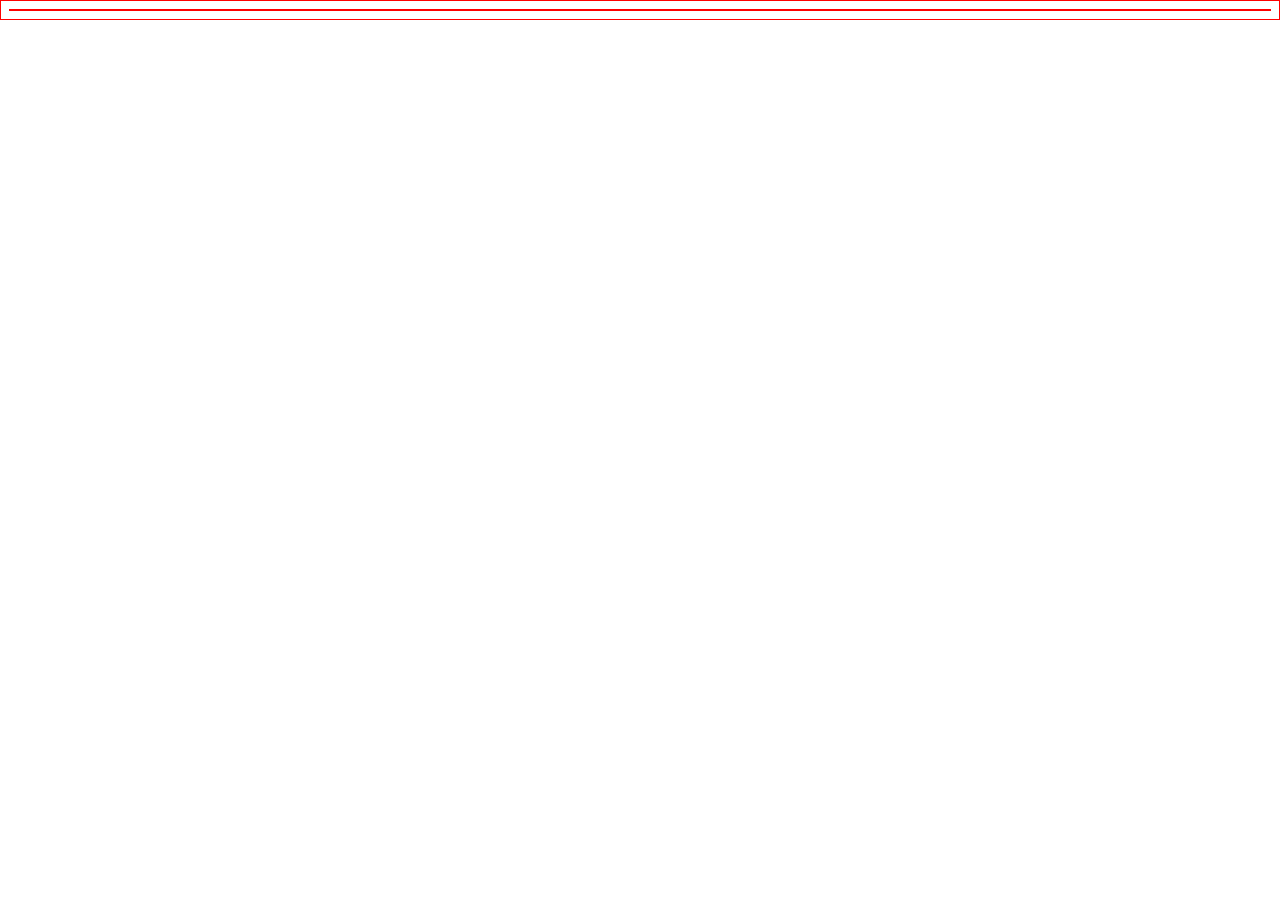
==== index.html @ 3f895303 "First commit, Set .row and .col-1 - .col-12 classes" ====
<!DOCTYPE html>
<html>
  <head>
    <meta charset="utf-8">
    <meta name="viewport" content="width=device-width, initial-scale=1.0">
    <meta name="author" content="Marios Sofokleous">
    <title>Simple Flexbox Grid</title>
    <link rel="stylesheet" href="normalize.css">
    <link rel="stylesheet" href="grid.css">
  </head>
  <body>
---- grid.css ----
/* Set borders to see where elements are on the screen */
* {
  border: 1px solid red !important;
}

* {
  /*
   * The flex-basis/height property includes content, padding, and border. This makes
   * things more predictable. No matter how you tweak the padding and border
   * sizes, the size of the box will always stay the same.
   */
  box-sizing: border-box;
}

.row {
  display: flex;
}

/* 1/12 of the page flex-basis */
.col-1 {
  flex-basis: 8.33%;
  padding: 0.5rem;
}

/* 2/12 of the page flex-basis */
.col-2 {
  flex-basis: 16.66%;
  padding: 0.5rem;
}

.col-3 {
  flex-basis: 25%;
  padding: 0.5rem;
}

.col-4 {
  flex-basis: 33.33%;
  padding: 0.5rem;
}

.col-5 {
  flex-basis: 41.66%;
  padding: 0.5rem;
}

.col-6 {
  flex-basis: 50%;
  padding: 0.5rem;
}

.col-7 {
  flex-basis: 58.33%;
  padding: 0.5rem;
}

.col-8 {
  flex-basis: 66.66%;
  padding: 0.5rem;
}

.col-9 {
  flex-basis: 75%;
  padding: 0.5rem;
}

.col-10 {
  flex-basis: 83.33%;
  padding: 0.5rem;
}

.col-11 {
  flex-basis: 91.66%;
  padding: 0.5rem;
}

.col-12 {
  flex-basis: 100%;
  padding: 0.5rem;
}
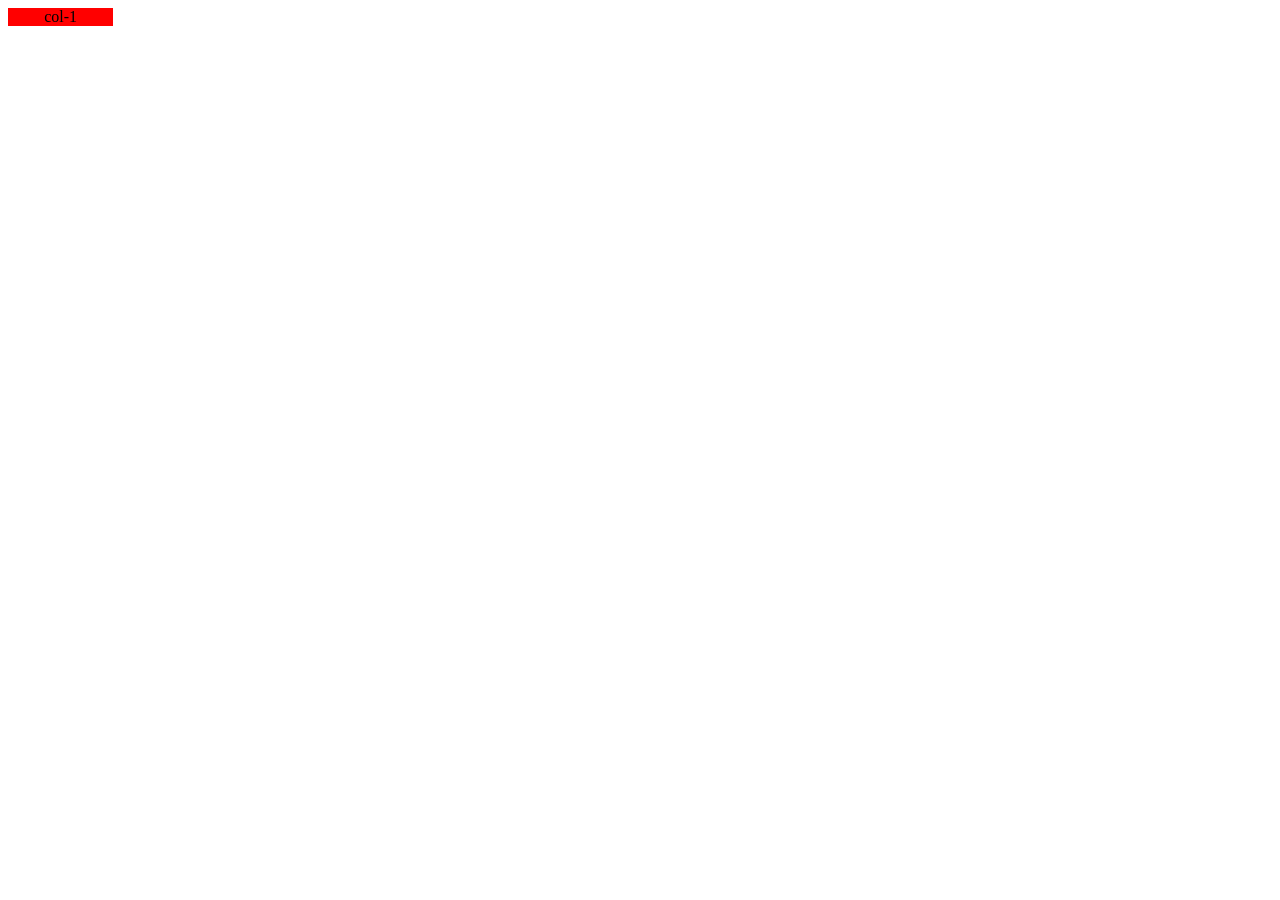
==== commit 88e65f2d: "Add bg color to .col-1 - .col-12" ====
--- a/index.html
+++ b/index.html
@@ -9,3 +9,8 @@
     <link rel="stylesheet" href="grid.css">
   </head>
   <body>
+    <div class="row">
+      <div class="col-1">col-1</div>
+    </div>
+  </body>
+
--- a/grid.css
+++ b/grid.css
@@ -1,11 +1,6 @@
-/* Set borders to see where elements are on the screen */
-* {
-  border: 1px solid red !important;
-}
-
 * {
   /*
-   * The flex-basis/height property includes content, padding, and border. This makes
+   * The width/height property includes content, padding, and border. This makes
    * things more predictable. No matter how you tweak the padding and border
    * sizes, the size of the box will always stay the same.
    */
@@ -16,66 +11,59 @@
   display: flex;
 }
 
-/* 1/12 of the page flex-basis */
+/* 1/12 of the page width */
 .col-1 {
   flex-basis: 8.33%;
-  padding: 0.5rem;
 }
 
-/* 2/12 of the page flex-basis */
+/* 2/12 of the page width */
 .col-2 {
   flex-basis: 16.66%;
-  padding: 0.5rem;
 }
 
 .col-3 {
   flex-basis: 25%;
-  padding: 0.5rem;
 }
 
 .col-4 {
   flex-basis: 33.33%;
-  padding: 0.5rem;
 }
 
 .col-5 {
   flex-basis: 41.66%;
-  padding: 0.5rem;
 }
 
 .col-6 {
   flex-basis: 50%;
-  padding: 0.5rem;
 }
 
 .col-7 {
   flex-basis: 58.33%;
-  padding: 0.5rem;
 }
 
 .col-8 {
   flex-basis: 66.66%;
-  padding: 0.5rem;
 }
 
 .col-9 {
   flex-basis: 75%;
-  padding: 0.5rem;
 }
 
 .col-10 {
   flex-basis: 83.33%;
-  padding: 0.5rem;
 }
 
 .col-11 {
   flex-basis: 91.66%;
-  padding: 0.5rem;
 }
 
 .col-12 {
   flex-basis: 100%;
-  padding: 0.5rem;
 }
 
+.col-1, .col-2, .col-3, .col-4, .col-5, .col-6, .col-7, .col-8, .col-9, .col-10,
+.col-11, .col-12 {
+  background-color: red;
+  text-align: center;
+}
 
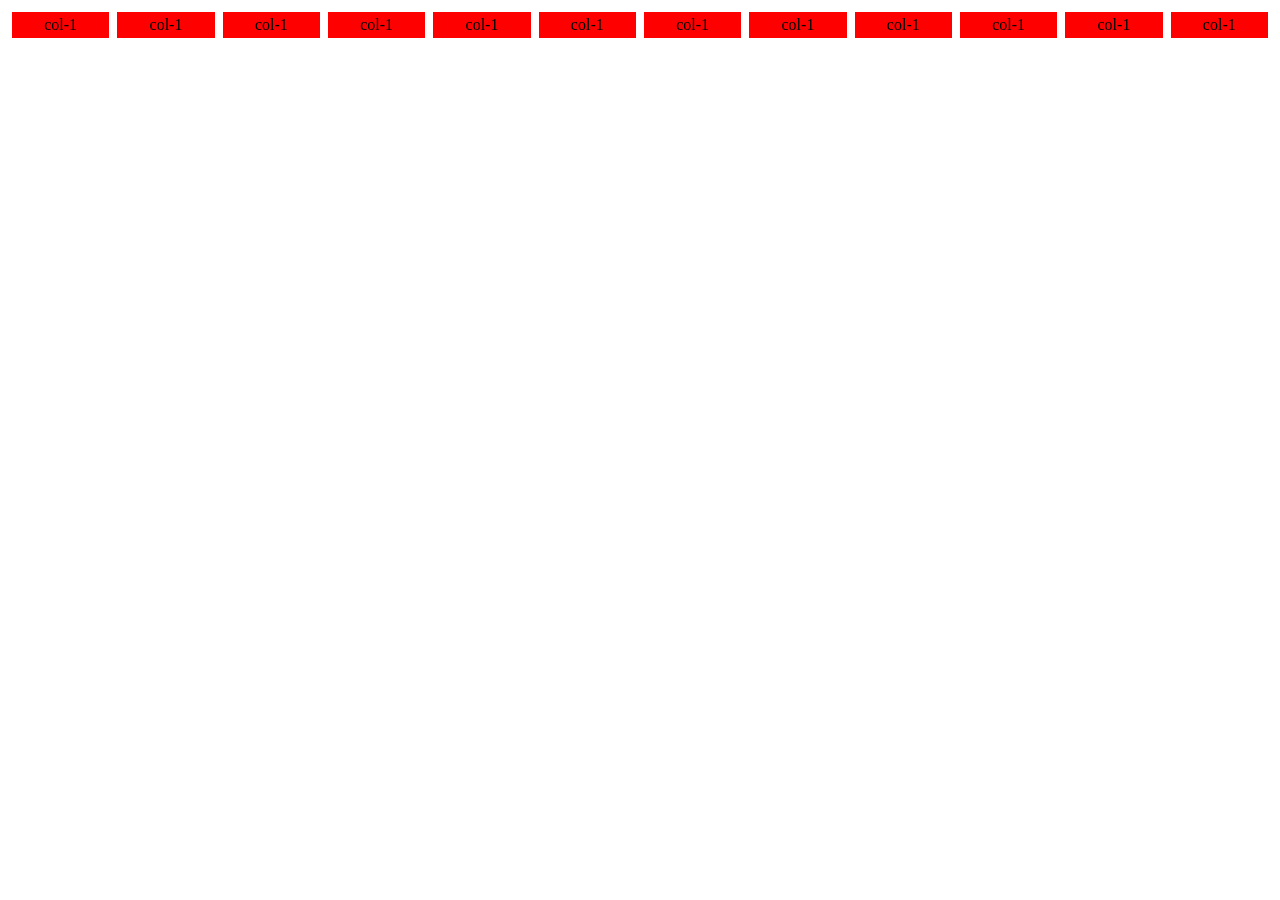
==== commit a0f61c06: "Add padding and margin to .col-1 - .col-12" ====
--- a/index.html
+++ b/index.html
@@ -11,6 +11,17 @@
   <body>
     <div class="row">
       <div class="col-1">col-1</div>
+      <div class="col-1">col-1</div>
+      <div class="col-1">col-1</div>
+      <div class="col-1">col-1</div>
+      <div class="col-1">col-1</div>
+      <div class="col-1">col-1</div>
+      <div class="col-1">col-1</div>
+      <div class="col-1">col-1</div>
+      <div class="col-1">col-1</div>
+      <div class="col-1">col-1</div>
+      <div class="col-1">col-1</div>
+      <div class="col-1">col-1</div>
     </div>
   </body>
 
--- a/grid.css
+++ b/grid.css
@@ -1,10 +1,11 @@
-* {
+html {
   /*
    * The width/height property includes content, padding, and border. This makes
    * things more predictable. No matter how you tweak the padding and border
    * sizes, the size of the box will always stay the same.
    */
   box-sizing: border-box;
+  font-size: 16px;
 }
 
 .row {
@@ -65,5 +66,6 @@
 .col-11, .col-12 {
   background-color: red;
   text-align: center;
-}
-
+  padding: 0.25rem;
+  margin: 0.25rem;
+}
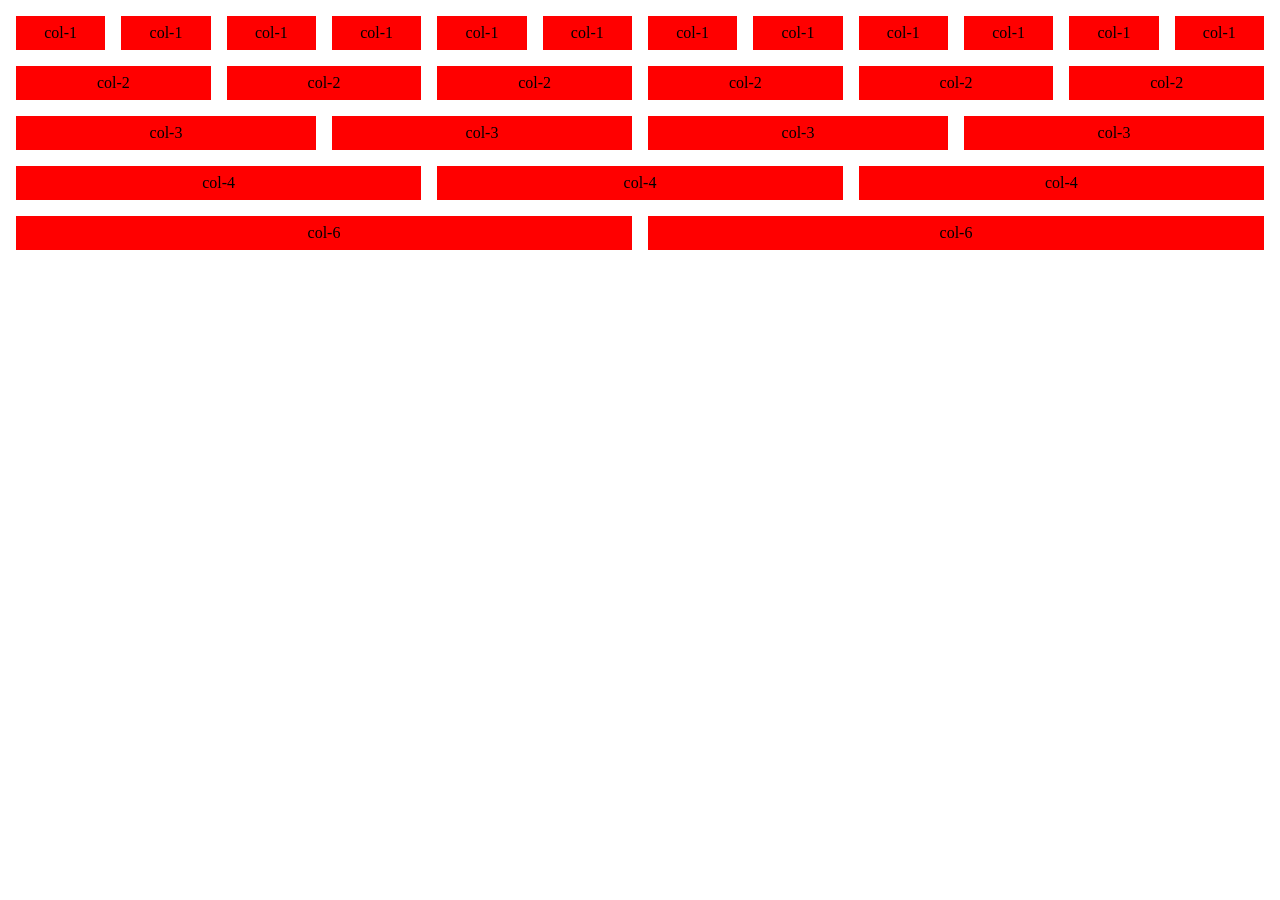
==== commit 11a79c68: "Change padding and margin to .col-1 - .col-12, Start grid showcase" ====
--- a/index.html
+++ b/index.html
@@ -23,5 +23,41 @@
       <div class="col-1">col-1</div>
       <div class="col-1">col-1</div>
     </div>
+    <div class="row">
+      <div class="col-2">col-2</div>
+      <div class="col-2">col-2</div>
+      <div class="col-2">col-2</div>
+      <div class="col-2">col-2</div>
+      <div class="col-2">col-2</div>
+      <div class="col-2">col-2</div>
+    </div>
+    <div class="row">
+      <div class="col-3">col-3</div>
+      <div class="col-3">col-3</div>
+      <div class="col-3">col-3</div>
+      <div class="col-3">col-3</div>
+    </div>
+    <div class="row">
+      <div class="col-4">col-4</div>
+      <div class="col-4">col-4</div>
+      <div class="col-4">col-4</div>
+    </div>
+    <div class="row">
+      <div class="col-6">col-6</div>
+      <div class="col-6">col-6</div>
+    </div>
+
+
+
+
+
+
+
+
+
+
+
+
+
   </body>
 
--- a/grid.css
+++ b/grid.css
@@ -66,6 +66,6 @@
 .col-11, .col-12 {
   background-color: red;
   text-align: center;
-  padding: 0.25rem;
-  margin: 0.25rem;
+  padding: 0.5rem;
+  margin: 0.5rem;
 }
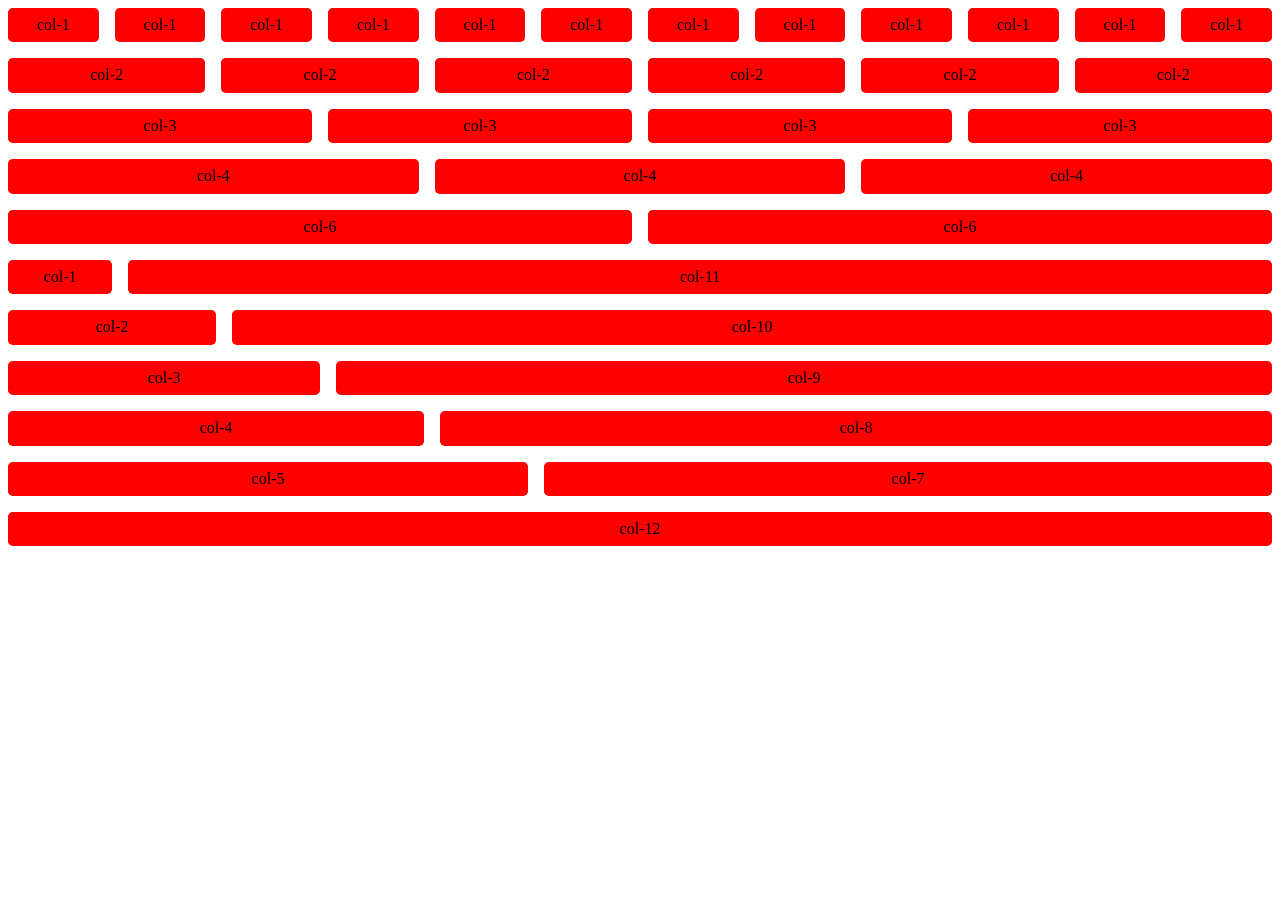
==== commit 63e9c0f6: "Finish grid showcase, Set box model to border-box, Set html and body height to 100%" ====
--- a/index.html
+++ b/index.html
@@ -46,18 +46,28 @@
       <div class="col-6">col-6</div>
       <div class="col-6">col-6</div>
     </div>
-
-
-
-
-
-
-
-
-
-
-
-
-
+    <div class="row">
+      <div class="col-1">col-1</div>
+      <div class="col-11">col-11</div>
+    </div>
+    <div class="row">
+      <div class="col-2">col-2</div>
+      <div class="col-10">col-10</div>
+    </div>
+    <div class="row">
+      <div class="col-3">col-3</div>
+      <div class="col-9">col-9</div>
+    </div>
+    <div class="row">
+      <div class="col-4">col-4</div>
+      <div class="col-8">col-8</div>
+    </div>
+    <div class="row">
+      <div class="col-5">col-5</div>
+      <div class="col-7">col-7</div>
+    </div>
+    <div class="row">
+      <div class="col-12">col-12</div>
+    </div>
   </body>
-
+</html>
--- a/grid.css
+++ b/grid.css
@@ -6,6 +6,16 @@
    */
   box-sizing: border-box;
   font-size: 16px;
+}
+
+html, body {
+  height: 100%;
+}
+
+*,
+*::before,
+*::after {
+  box-sizing: inherit;
 }
 
 .row {
@@ -64,6 +74,7 @@
 
 .col-1, .col-2, .col-3, .col-4, .col-5, .col-6, .col-7, .col-8, .col-9, .col-10,
 .col-11, .col-12 {
+  border-radius: .3rem;
   background-color: red;
   text-align: center;
   padding: 0.5rem;
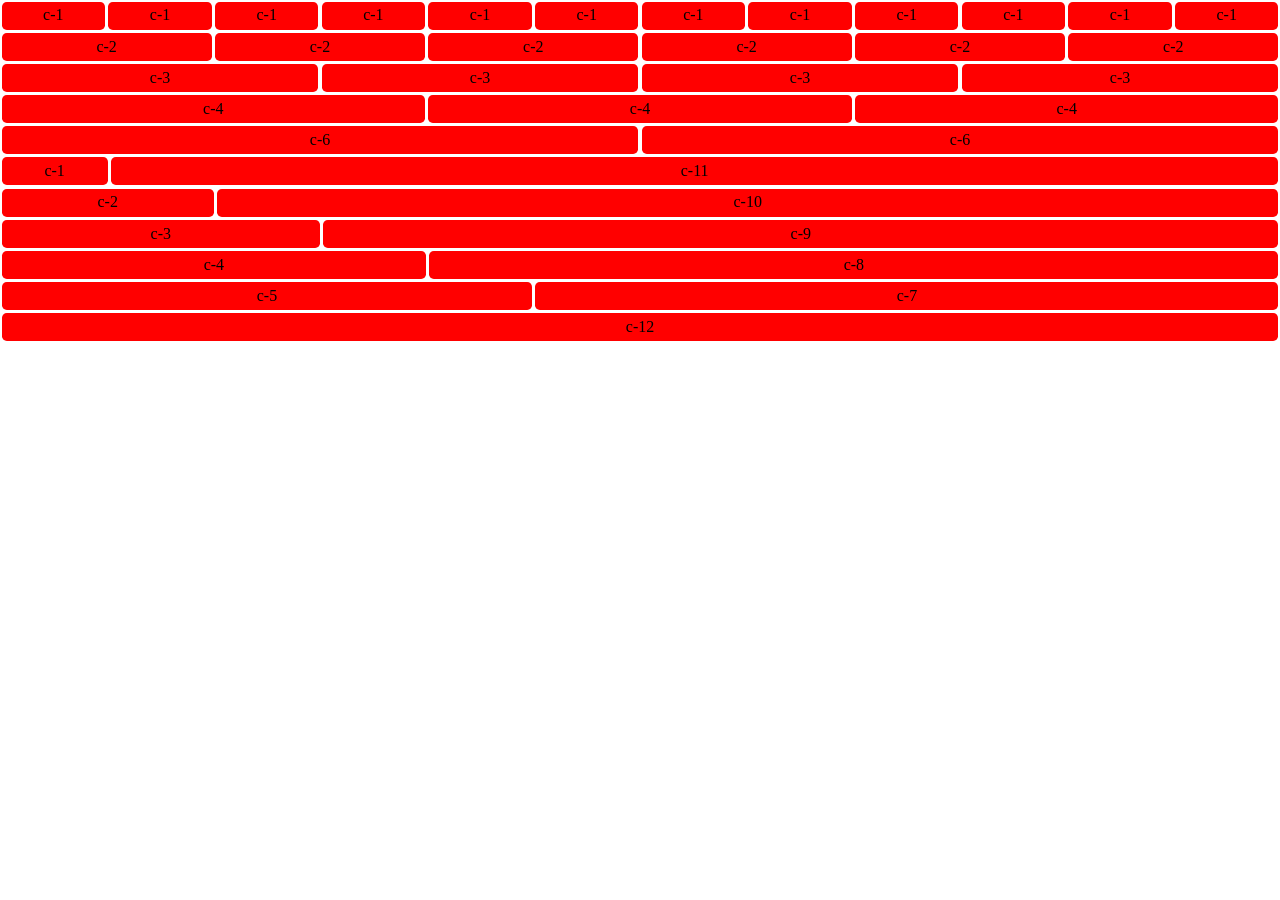
==== commit 6357c7c3: "Changes to grid.css" ====
--- a/index.html
+++ b/index.html
@@ -10,64 +10,64 @@
   </head>
   <body>
     <div class="row">
-      <div class="col-1">col-1</div>
-      <div class="col-1">col-1</div>
-      <div class="col-1">col-1</div>
-      <div class="col-1">col-1</div>
-      <div class="col-1">col-1</div>
-      <div class="col-1">col-1</div>
-      <div class="col-1">col-1</div>
-      <div class="col-1">col-1</div>
-      <div class="col-1">col-1</div>
-      <div class="col-1">col-1</div>
-      <div class="col-1">col-1</div>
-      <div class="col-1">col-1</div>
+      <div class="c-1">c-1</div>
+      <div class="c-1">c-1</div>
+      <div class="c-1">c-1</div>
+      <div class="c-1">c-1</div>
+      <div class="c-1">c-1</div>
+      <div class="c-1">c-1</div>
+      <div class="c-1">c-1</div>
+      <div class="c-1">c-1</div>
+      <div class="c-1">c-1</div>
+      <div class="c-1">c-1</div>
+      <div class="c-1">c-1</div>
+      <div class="c-1">c-1</div>
     </div>
     <div class="row">
-      <div class="col-2">col-2</div>
-      <div class="col-2">col-2</div>
-      <div class="col-2">col-2</div>
-      <div class="col-2">col-2</div>
-      <div class="col-2">col-2</div>
-      <div class="col-2">col-2</div>
+      <div class="c-2">c-2</div>
+      <div class="c-2">c-2</div>
+      <div class="c-2">c-2</div>
+      <div class="c-2">c-2</div>
+      <div class="c-2">c-2</div>
+      <div class="c-2">c-2</div>
     </div>
     <div class="row">
-      <div class="col-3">col-3</div>
-      <div class="col-3">col-3</div>
-      <div class="col-3">col-3</div>
-      <div class="col-3">col-3</div>
+      <div class="c-3">c-3</div>
+      <div class="c-3">c-3</div>
+      <div class="c-3">c-3</div>
+      <div class="c-3">c-3</div>
     </div>
     <div class="row">
-      <div class="col-4">col-4</div>
-      <div class="col-4">col-4</div>
-      <div class="col-4">col-4</div>
+      <div class="c-4">c-4</div>
+      <div class="c-4">c-4</div>
+      <div class="c-4">c-4</div>
     </div>
     <div class="row">
-      <div class="col-6">col-6</div>
-      <div class="col-6">col-6</div>
+      <div class="c-6">c-6</div>
+      <div class="c-6">c-6</div>
     </div>
     <div class="row">
-      <div class="col-1">col-1</div>
-      <div class="col-11">col-11</div>
+      <div class="c-1">c-1</div>
+      <div class="c-11">c-11</div>
     </div>
     <div class="row">
-      <div class="col-2">col-2</div>
-      <div class="col-10">col-10</div>
+      <div class="c-2">c-2</div>
+      <div class="c-10">c-10</div>
     </div>
     <div class="row">
-      <div class="col-3">col-3</div>
-      <div class="col-9">col-9</div>
+      <div class="c-3">c-3</div>
+      <div class="c-9">c-9</div>
     </div>
     <div class="row">
-      <div class="col-4">col-4</div>
-      <div class="col-8">col-8</div>
+      <div class="c-4">c-4</div>
+      <div class="c-8">c-8</div>
     </div>
     <div class="row">
-      <div class="col-5">col-5</div>
-      <div class="col-7">col-7</div>
+      <div class="c-5">c-5</div>
+      <div class="c-7">c-7</div>
     </div>
     <div class="row">
-      <div class="col-12">col-12</div>
+      <div class="c-12">c-12</div>
     </div>
   </body>
 </html>
--- a/grid.css
+++ b/grid.css
@@ -1,82 +1,49 @@
+/*
+ * Make sure that the padding and border are included in the total width and
+ * height of the elements.
+ */
+* {
+  box-sizing: border-box;
+}
+
 html {
-  /*
-   * The width/height property includes content, padding, and border. This makes
-   * things more predictable. No matter how you tweak the padding and border
-   * sizes, the size of the box will always stay the same.
-   */
-  box-sizing: border-box;
   font-size: 16px;
 }
 
 html, body {
   height: 100%;
-}
-
-*,
-*::before,
-*::after {
-  box-sizing: inherit;
+  max-width: 100%;
 }
 
 .row {
   display: flex;
+  flex-direction: column; /* Mobile-first design */
 }
 
-/* 1/12 of the page width */
-.col-1 {
-  flex-basis: 8.33%;
-}
-
-/* 2/12 of the page width */
-.col-2 {
-  flex-basis: 16.66%;
-}
-
-.col-3 {
-  flex-basis: 25%;
-}
-
-.col-4 {
-  flex-basis: 33.33%;
-}
-
-.col-5 {
-  flex-basis: 41.66%;
-}
-
-.col-6 {
-  flex-basis: 50%;
-}
-
-.col-7 {
-  flex-basis: 58.33%;
-}
-
-.col-8 {
-  flex-basis: 66.66%;
-}
-
-.col-9 {
-  flex-basis: 75%;
-}
-
-.col-10 {
-  flex-basis: 83.33%;
-}
-
-.col-11 {
-  flex-basis: 91.66%;
-}
-
-.col-12 {
-  flex-basis: 100%;
-}
-
-.col-1, .col-2, .col-3, .col-4, .col-5, .col-6, .col-7, .col-8, .col-9, .col-10,
-.col-11, .col-12 {
+[class*="c-"] {
+  width: 100%; /* Mobile-first design */
   border-radius: .3rem;
   background-color: red;
   text-align: center;
-  padding: 0.5rem;
-  margin: 0.5rem;
+  margin: 0.1rem;
+  padding: 0.3rem;
+}
+
+/* For viewport widths greater than 425px */
+@media screen and (min-width: 425px) {
+  .row {
+    flex-direction: row;
+  }
+  .c-1 {width: 8.33%;} /* 1/12 of viewport width */
+  .c-2 {width: 16.66%;}
+  .c-3 {width: 25%;} /* quarter viewport width */
+  .c-4 {width: 33.33%;}
+  .c-5 {width: 41.66%;}
+  .c-6 {width: 50%;} /* half viewport width */
+  .c-7 {width: 58.33%;}
+  .c-8 {width: 66.66%;}
+  .c-9 {width: 75%;}
+  .c-10 {width: 83.33%;}
+  .c-11 {width: 91.66%;}
+  .c-12 {width: 100%;} /* entire viewport width */
 }
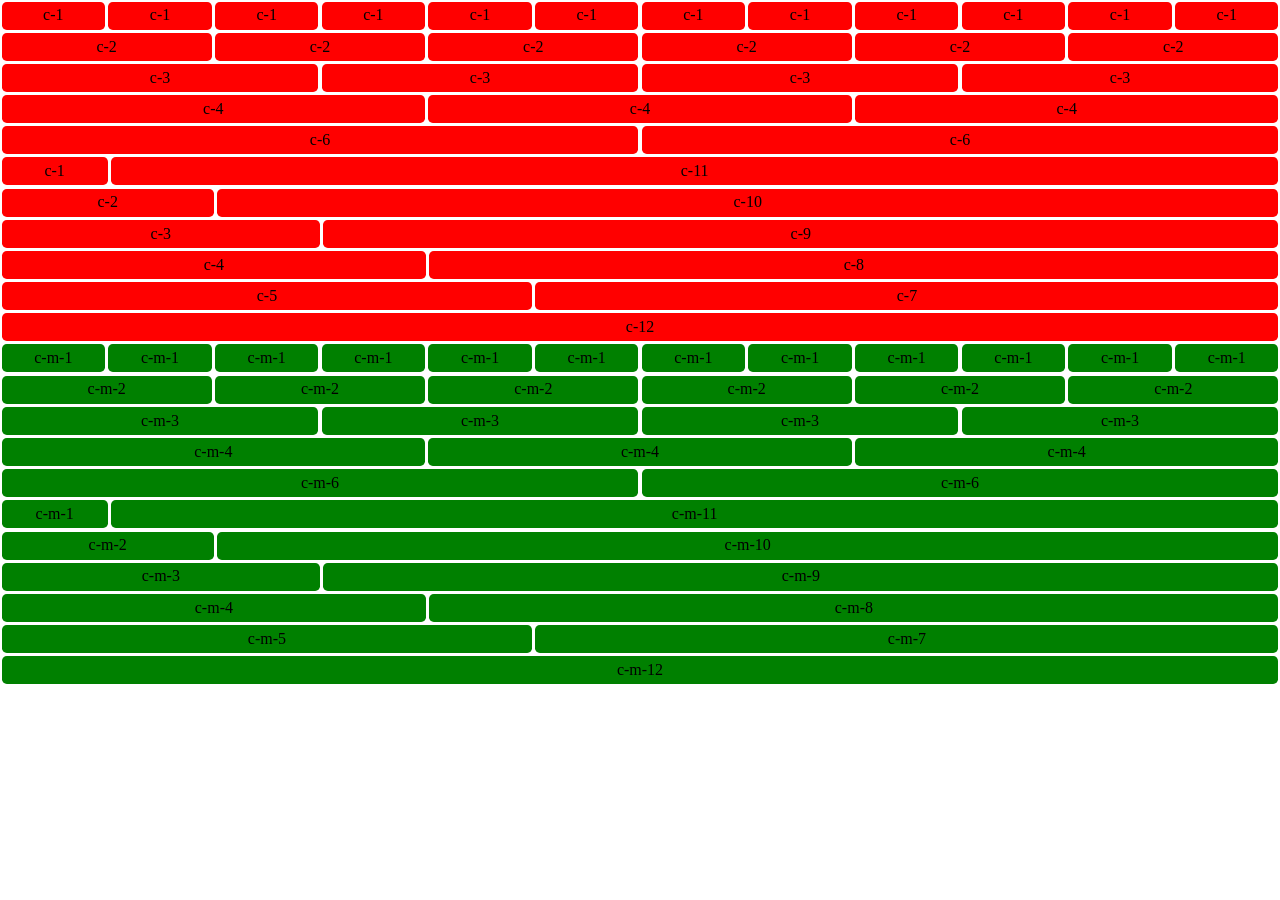
==== commit c986b720: "Add another breakpoint. The grid now comes with two breakpoints (small .c-* and medium .c-m-*)" ====
--- a/index.html
+++ b/index.html
@@ -9,6 +9,7 @@
     <link rel="stylesheet" href="grid.css">
   </head>
   <body>
+    <!-- SMALL -->
     <div class="row">
       <div class="c-1">c-1</div>
       <div class="c-1">c-1</div>
@@ -69,5 +70,66 @@
     <div class="row">
       <div class="c-12">c-12</div>
     </div>
+    <!-- MEDIUM -->
+    <div class="row-m">
+      <div class="c-m-1">c-m-1</div>
+      <div class="c-m-1">c-m-1</div>
+      <div class="c-m-1">c-m-1</div>
+      <div class="c-m-1">c-m-1</div>
+      <div class="c-m-1">c-m-1</div>
+      <div class="c-m-1">c-m-1</div>
+      <div class="c-m-1">c-m-1</div>
+      <div class="c-m-1">c-m-1</div>
+      <div class="c-m-1">c-m-1</div>
+      <div class="c-m-1">c-m-1</div>
+      <div class="c-m-1">c-m-1</div>
+      <div class="c-m-1">c-m-1</div>
+    </div>
+    <div class="row-m">
+      <div class="c-m-2">c-m-2</div>
+      <div class="c-m-2">c-m-2</div>
+      <div class="c-m-2">c-m-2</div>
+      <div class="c-m-2">c-m-2</div>
+      <div class="c-m-2">c-m-2</div>
+      <div class="c-m-2">c-m-2</div>
+    </div>
+    <div class="row-m">
+      <div class="c-m-3">c-m-3</div>
+      <div class="c-m-3">c-m-3</div>
+      <div class="c-m-3">c-m-3</div>
+      <div class="c-m-3">c-m-3</div>
+    </div>
+    <div class="row-m">
+      <div class="c-m-4">c-m-4</div>
+      <div class="c-m-4">c-m-4</div>
+      <div class="c-m-4">c-m-4</div>
+    </div>
+    <div class="row-m">
+      <div class="c-m-6">c-m-6</div>
+      <div class="c-m-6">c-m-6</div>
+    </div>
+    <div class="row-m">
+      <div class="c-m-1">c-m-1</div>
+      <div class="c-m-11">c-m-11</div>
+    </div>
+    <div class="row-m">
+      <div class="c-m-2">c-m-2</div>
+      <div class="c-m-10">c-m-10</div>
+    </div>
+    <div class="row-m">
+      <div class="c-m-3">c-m-3</div>
+      <div class="c-m-9">c-m-9</div>
+    </div>
+    <div class="row-m">
+      <div class="c-m-4">c-m-4</div>
+      <div class="c-m-8">c-m-8</div>
+    </div>
+    <div class="row-m">
+      <div class="c-m-5">c-m-5</div>
+      <div class="c-m-7">c-m-7</div>
+    </div>
+    <div class="row-m">
+      <div class="c-m-12">c-m-12</div>
+    </div>
   </body>
 </html>
--- a/grid.css
+++ b/grid.css
@@ -20,6 +20,11 @@
   flex-direction: column; /* Mobile-first design */
 }
 
+.row-m {
+  display: flex;
+  flex-direction: column; /* Mobile-first design */
+}
+
 [class*="c-"] {
   width: 100%; /* Mobile-first design */
   border-radius: .3rem;
@@ -29,8 +34,13 @@
   padding: 0.3rem;
 }
 
-/* For viewport widths greater than 425px */
-@media screen and (min-width: 425px) {
+[class*="c-m-"] {
+  background-color: green;
+}
+
+/* SMALL */
+/* c-3 is 3 of 12 columns wide (25%) on device width (>= 576 pixels) */
+@media screen and (min-width: 576px) {
   .row {
     flex-direction: row;
   }
@@ -46,4 +56,24 @@
   .c-10 {width: 83.33%;}
   .c-11 {width: 91.66%;}
   .c-12 {width: 100%;} /* entire viewport width */
+}
+
+/* MEDIUM */
+/* c-m-3 is 3 of 12 columns wide (25%) on device width (>= 768 pixels) */
+@media screen and (min-width: 768px) {
+  .row-m {
+    flex-direction: row;
+  }
+  .c-m-1 {width: 8.33%;} /* 1/12 of viewport width */
+  .c-m-2 {width: 16.66%;}
+  .c-m-3 {width: 25%;} /* quarter viewport width */
+  .c-m-4 {width: 33.33%;}
+  .c-m-5 {width: 41.66%;}
+  .c-m-6 {width: 50%;} /* half viewport width */
+  .c-m-7 {width: 58.33%;}
+  .c-m-8 {width: 66.66%;}
+  .c-m-9 {width: 75%;}
+  .c-m-10 {width: 83.33%;}
+  .c-m-11 {width: 91.66%;}
+  .c-m-12 {width: 100%;} /* entire viewport width */
 }
